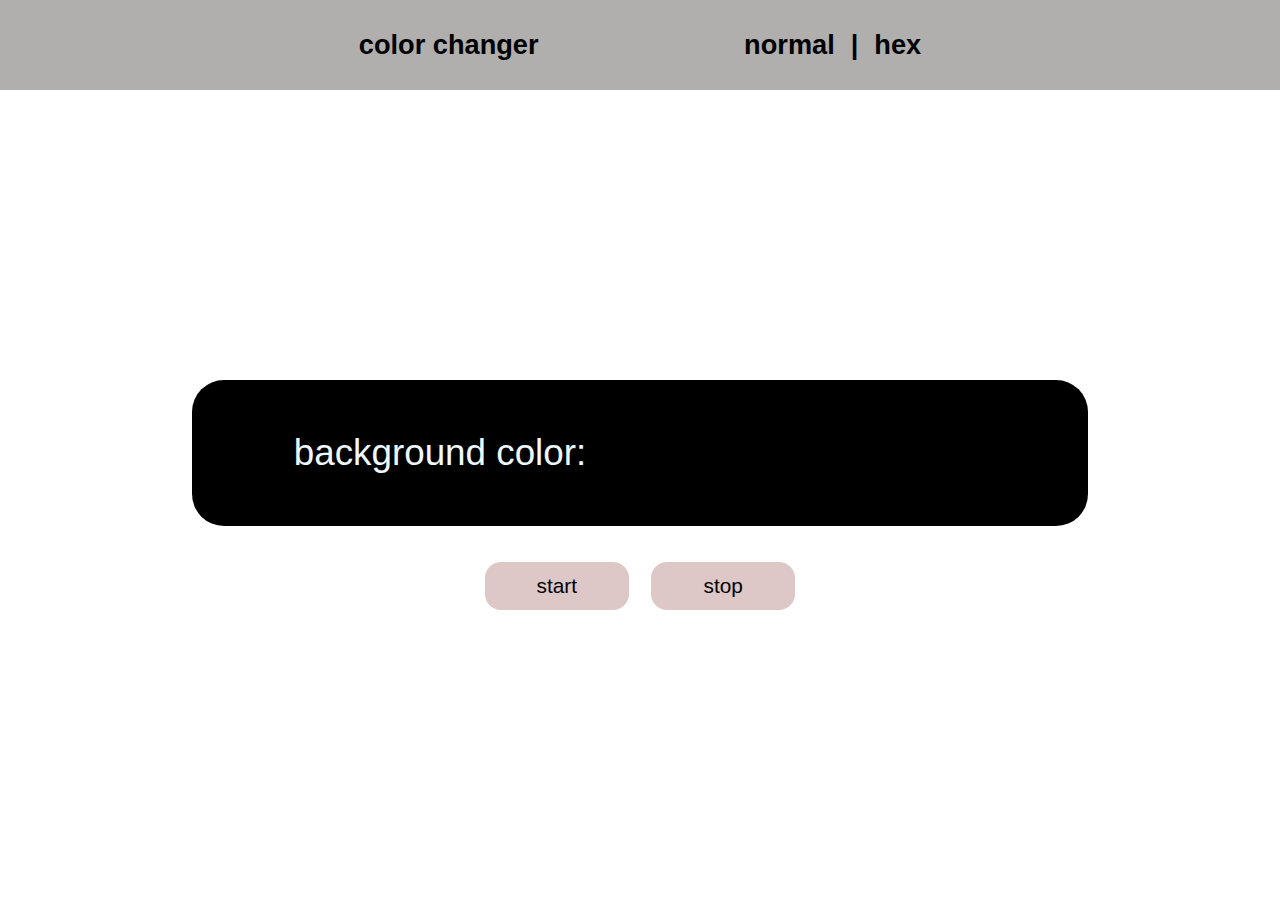
==== freecodeCamp_projects/color_changer/index.html @ 73bcfd3a "Refactor rating component and add color changer functionality" ====
<!DOCTYPE html>
<html lang="en">
  <head>
    <meta charset="UTF-8" />
    <meta name="viewport" content="width=device-width, initial-scale=1.0" />
    <title>color changer</title>
    <link rel="stylesheet" href="style.css" />
  </head>
  <body>
    <div class="container">
      <div class="nav">
        <div class="main-nav">
          <p>color changer</p>
          <div class="controll">
            <p class="normalmode">normal</p>
            <p>|</p>
            <p class="hexmode">hex</p>
          </div>
        </div>
      </div>
      <div class="main">
        <div class="main-control">
          <div class="bg">
            <p class="bg-color" > background color:</p>
            <p class="hex" ></p>
          </div>
          <button class="button1">start</button>
          <button class="button2">stop</button>
        </div>
      </div>
    </div>
    <script src="main.js"></script>
  </body>
</html>
---- freecodeCamp_projects/color_changer/style.css ----
*{
    margin: 0;
    padding: 0;
}
body{
    margin: 0px;
    padding: 0px;
    font-family: 'Arial Narrow', Arial, sans-serif;
    
}


.nav{
  width: 100%;
  height: 10VH;
  background: rgb(177, 174, 174);
  display: flex;
  justify-content: center;
  font-size: 1.7rem;
  font-weight: 600;
  

}
.main-nav{
    display: flex;
    width: 60%;
    justify-content: center;
    align-items: center;
    height: 100%;
    justify-content: space-around;
}
.controll{
    display: flex;
    gap:1rem;
}
.main{
    display: flex;
    justify-content: center;
    align-items: center;
    height: 90vh;
}

.main-control{
    height: 30%;
    width: 70%;
    display: flex;
    justify-content: center;
    align-items: center;
    padding: 5%;
    flex-wrap: wrap;
    gap: 1.4rem;
}
.bg{
    height: 60%;
    width: 100%;
    background: #000;
    color:aliceblue;
    font-size: 2.3rem;
    display: flex;
    align-items: center;
    padding-left: 2rem;
    border-radius: 2rem;
}
.bg-color{
    color: aliceblue;
    min-width: 50%;
    height: 100%;
    display: flex;
    justify-content: center;
    align-items: center;
}

button{
    background: #ddc7c7;
    border: none;
    border-radius: 1rem;
    height: 3rem;
    width: 9rem;
    font-size: 1.3rem;
}
.hex{
    min-width: 40%; 
    height: 100%;
    display: flex;
    justify-content: center;
    align-items: center;
}
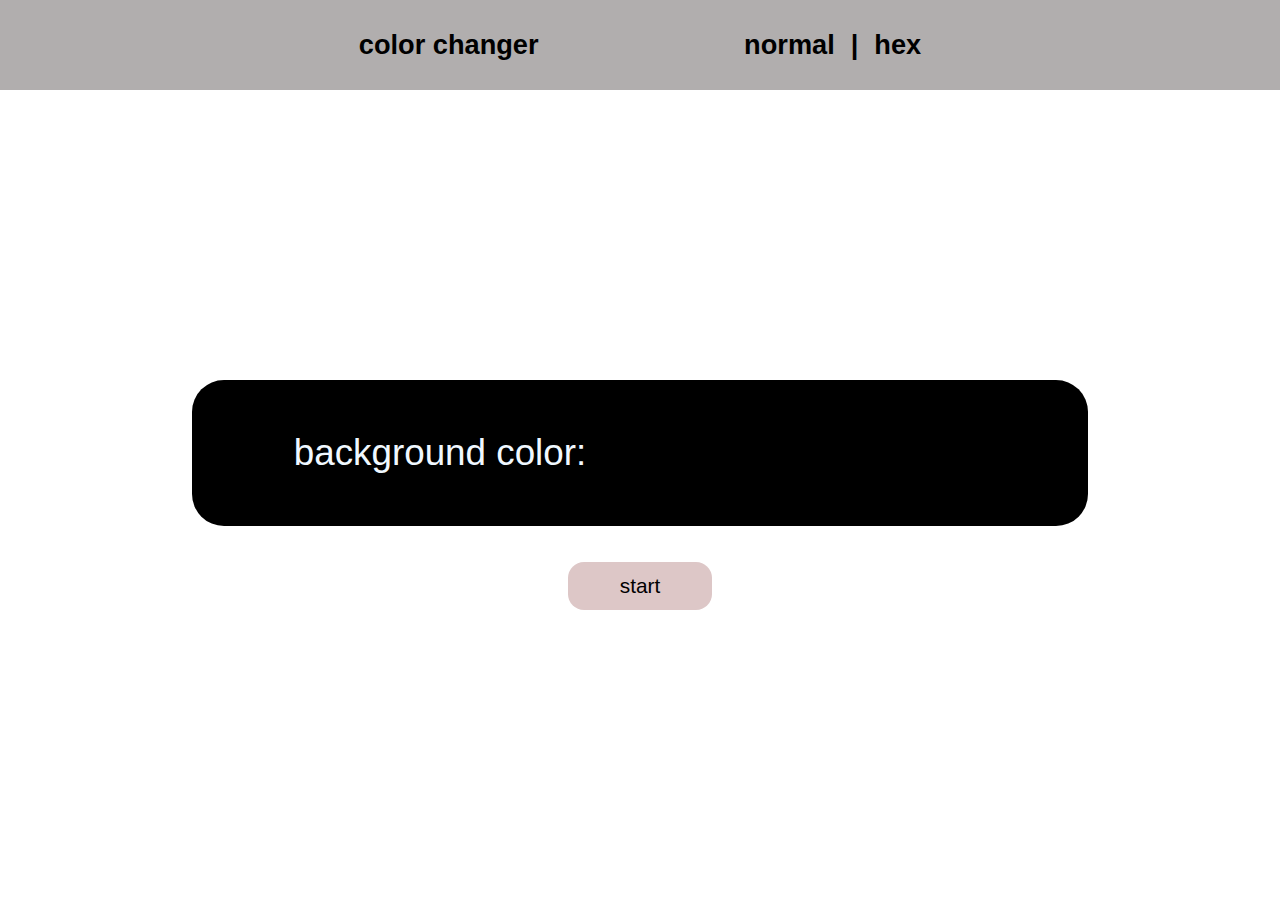
==== commit 8d450010: "Remove stop button and refactor start/stop functionality in color changer" ====
--- a/freecodeCamp_projects/color_changer/index.html
+++ b/freecodeCamp_projects/color_changer/index.html
@@ -25,7 +25,7 @@
             <p class="hex" ></p>
           </div>
           <button class="button1">start</button>
-          <button class="button2">stop</button>
+          
         </div>
       </div>
     </div>
